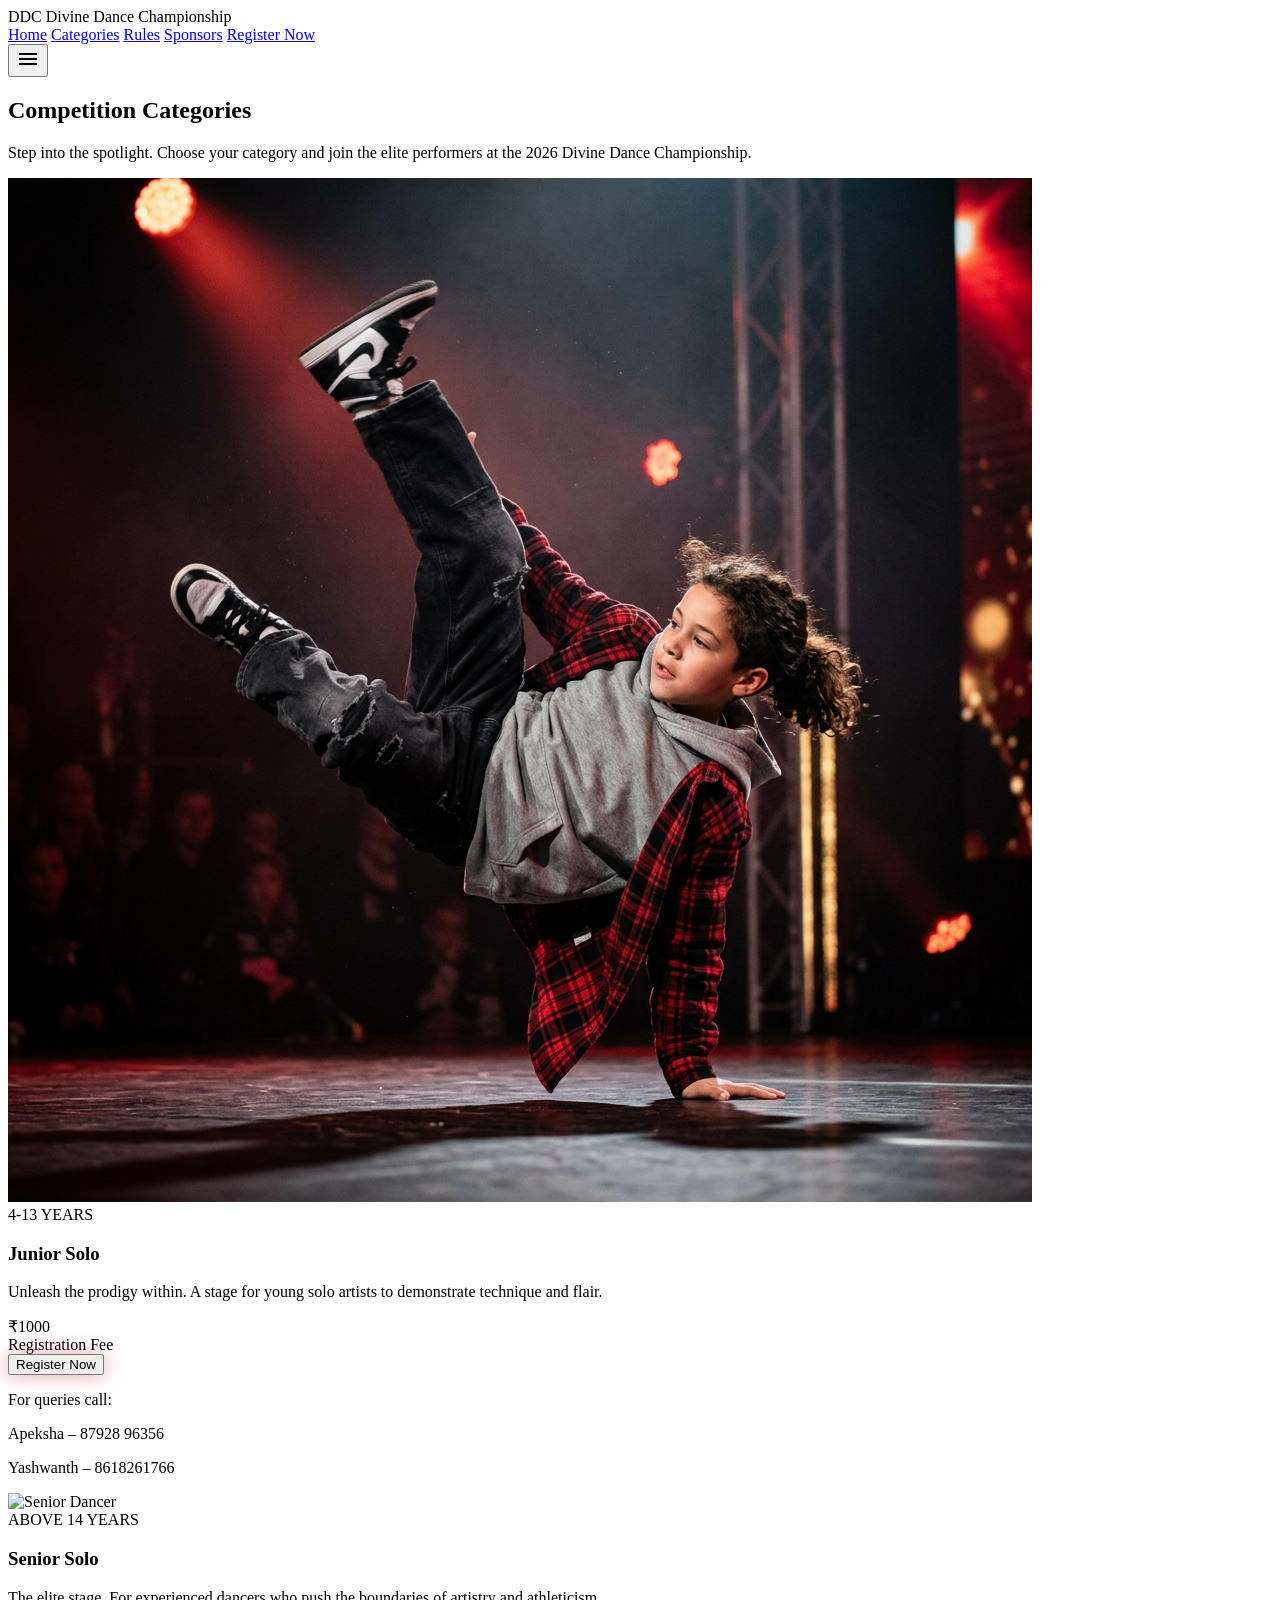
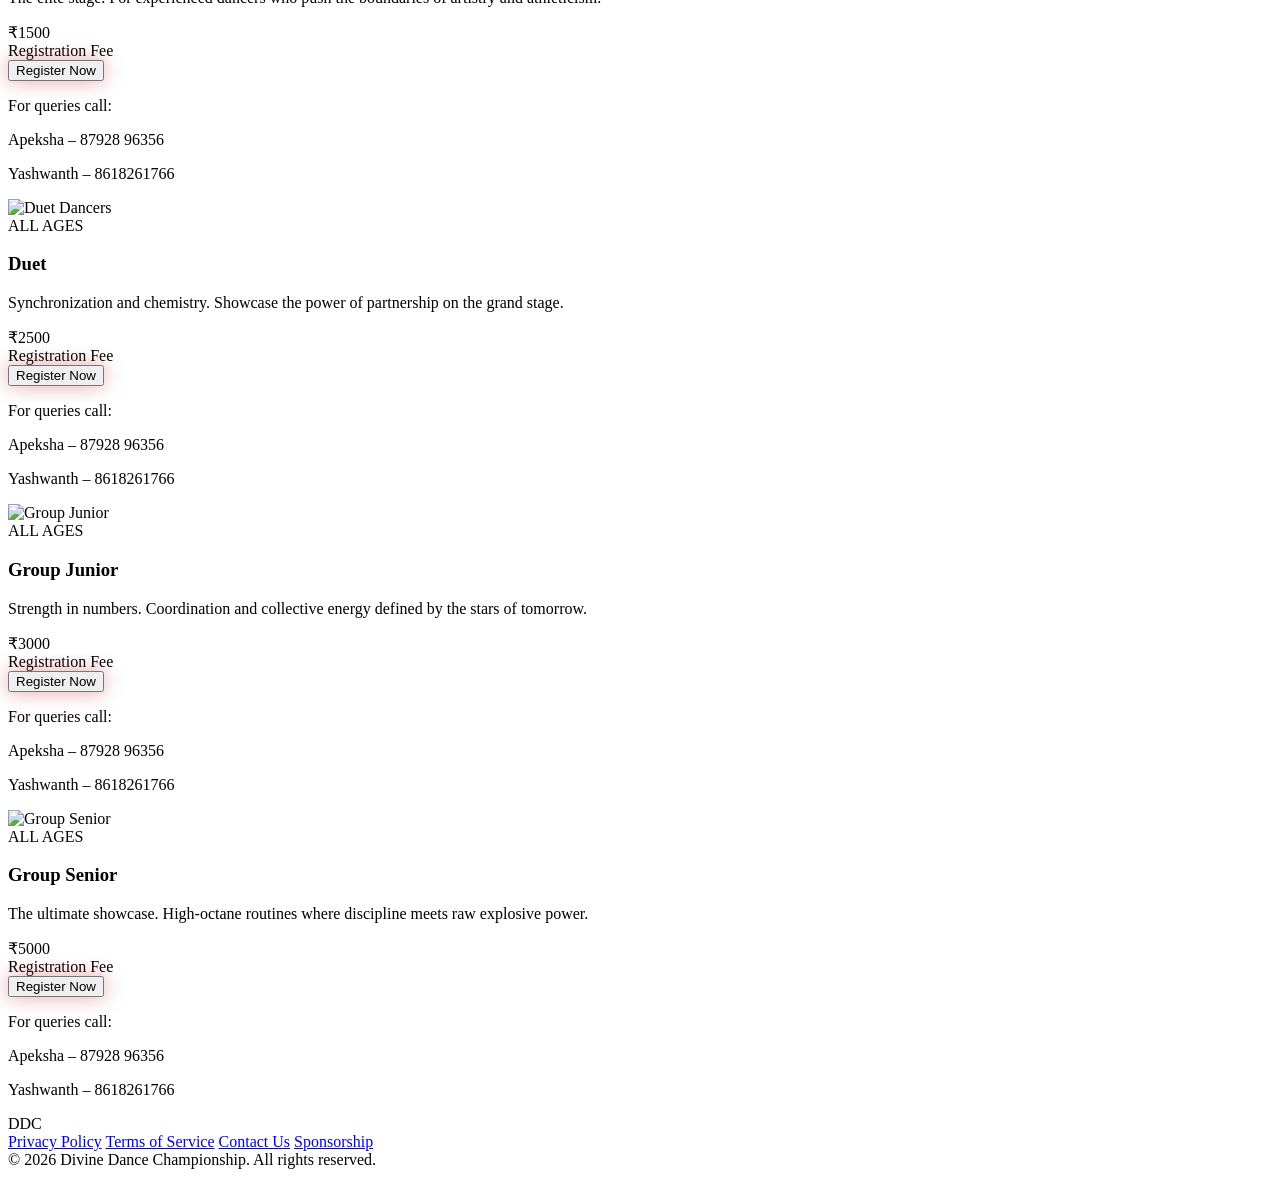
==== categories/index.html @ 865e6b77 "update" ====
<!DOCTYPE html>

<html class="dark" lang="en"><head>
<meta charset="utf-8"/>
<meta content="width=device-width, initial-scale=1.0" name="viewport"/>
<title>Competition Categories | Divine Dance Championship</title>
<script src="https://cdn.tailwindcss.com?plugins=forms,container-queries"></script>
<link href="https://fonts.googleapis.com/css2?family=Anybody:wght@600;700;800&amp;family=Montserrat:wght@400;700&amp;family=Space+Grotesk:wght@500&amp;display=swap" rel="stylesheet"/>
<link href="https://fonts.googleapis.com/css2?family=Material+Symbols+Outlined:wght,FILL@100..700,0..1&amp;display=swap" rel="stylesheet"/>
<link href="https://fonts.googleapis.com/css2?family=Material+Symbols+Outlined:wght,FILL@100..700,0..1&amp;display=swap" rel="stylesheet"/>
<script id="tailwind-config">
        tailwind.config = {
            darkMode: "class",
            theme: {
                extend: {
                    "colors": {
                        "surface-container-high": "#292a2a",
                        "on-tertiary-container": "#dddede",
                        "primary-container": "#be1e2d",
                        "secondary-fixed": "#e5e2e1",
                        "on-surface": "#e3e2e2",
                        "on-primary": "#68000f",
                        "inverse-on-surface": "#2f3031",
                        "on-secondary-container": "#b7b5b4",
                        "tertiary-fixed": "#e2e2e2",
                        "on-primary-container": "#ffd3d1",
                        "on-surface-variant": "#e3bebb",
                        "background": "#121414",
                        "surface-container-low": "#1b1c1c",
                        "inverse-primary": "#b91a2a",
                        "secondary": "#c8c6c5",
                        "on-secondary-fixed": "#1c1b1b",
                        "tertiary-fixed-dim": "#c6c6c7",
                        "primary-fixed": "#ffdad8",
                        "surface": "#121414",
                        "primary-fixed-dim": "#ffb3b0",
                        "surface-tint": "#ffb3b0",
                        "outline": "#aa8987",
                        "surface-dim": "#121414",
                        "secondary-container": "#474746",
                        "surface-container-highest": "#343535",
                        "secondary-fixed-dim": "#c8c6c5",
                        "on-tertiary-fixed": "#1a1c1c",
                        "inverse-surface": "#e3e2e2",
                        "outline-variant": "#5b403f",
                        "surface-container-lowest": "#0d0e0f",
                        "on-tertiary": "#2f3131",
                        "on-secondary": "#313030",
                        "error-container": "#93000a",
                        "on-primary-fixed": "#410006",
                        "on-secondary-fixed-variant": "#474746",
                        "error": "#ffb4ab",
                        "primary": "#ffb3b0",
                        "surface-container": "#1f2020",
                        "surface-variant": "#343535",
                        "on-error-container": "#ffdad6",
                        "on-primary-fixed-variant": "#930019",
                        "tertiary-container": "#606262",
                        "tertiary": "#c6c6c7",
                        "on-tertiary-fixed-variant": "#454747",
                        "surface-bright": "#383939",
                        "on-error": "#690005",
                        "on-background": "#e3e2e2"
                    },
                    "borderRadius": {
                        "DEFAULT": "0.125rem",
                        "lg": "0.25rem",
                        "xl": "0.5rem",
                        "full": "0.75rem"
                    },
                    "spacing": {
                        "margin-desktop": "64px",
                        "base": "8px",
                        "container-max-width": "1280px",
                        "margin-mobile": "16px",
                        "gutter": "24px"
                    },
                    "fontFamily": {
                        "display-lg": ["anybody"],
                        "body-lg": ["montserrat"],
                        "label-sm": ["spaceGrotesk"],
                        "body-md": ["montserrat"],
                        "headline-md": ["anybody"],
                        "headline-lg": ["anybody"],
                        "headline-lg-mobile": ["anybody"]
                    },
                    "fontSize": {
                        "display-lg": ["80px", {"lineHeight": "90px", "letterSpacing": "-0.02em", "fontWeight": "800"}],
                        "body-lg": ["18px", {"lineHeight": "28px", "fontWeight": "400"}],
                        "label-sm": ["12px", {"lineHeight": "16px", "letterSpacing": "0.1em", "fontWeight": "500"}],
                        "body-md": ["16px", {"lineHeight": "24px", "fontWeight": "400"}],
                        "headline-md": ["32px", {"lineHeight": "40px", "fontWeight": "600"}],
                        "headline-lg": ["48px", {"lineHeight": "56px", "fontWeight": "700"}],
                        "headline-lg-mobile": ["32px", {"lineHeight": "40px", "fontWeight": "700"}]
                    }
                }
            }
        }
    </script>
<style>
        .crimson-glow {
            box-shadow: 0 0 20px rgba(190, 30, 45, 0.4);
        }
        .crimson-glow:hover {
            box-shadow: 0 0 30px rgba(190, 30, 45, 0.6);
        }
        .ribbon-bg {
            background: linear-gradient(135deg, rgba(190, 30, 45, 0.1) 0%, transparent 50%, rgba(190, 30, 45, 0.05) 100%);
        }
    </style>
</head>
<body class="bg-background text-on-background min-h-screen font-body-md overflow-x-hidden">
<!-- TopNavBar Navigation Shell -->
<header class="bg-surface/80 dark:bg-surface/80 backdrop-blur-xl border-b border-outline-variant/30 shadow-lg shadow-primary-container/20 docked full-width top-0 z-50 sticky">
<nav class="flex justify-between items-center w-full px-margin-mobile md:px-margin-desktop py-4 max-w-container-max-width mx-auto">
<div class="text-headline-md font-display-lg font-bold text-primary dark:text-primary">
                DDC Divine Dance Championship
            </div>
<div class="hidden md:flex items-center gap-gutter font-display-lg text-label-sm uppercase tracking-widest">
<a class="text-on-surface-variant dark:text-on-surface-variant hover:text-primary transition-colors duration-300" href="/index.html">Home</a>
<a class="text-primary dark:text-primary border-b-2 border-primary pb-1" href="/categories/index.html">Categories</a>
<a class="text-on-surface-variant dark:text-on-surface-variant hover:text-primary transition-colors duration-300" href="/rules/index.html">Rules</a>
<a class="text-on-surface-variant dark:text-on-surface-variant hover:text-primary transition-colors duration-300" href="#">Sponsors</a>
<a class="bg-primary-container text-white px-6 py-2 rounded-lg font-bold hover:bg-primary-container/90 transition-all scale-95 active:scale-90" href="#">Register Now</a>
</div>
<!-- Mobile Menu Toggle (Simplified for Design) -->
<button class="md:hidden text-primary">
<span class="material-symbols-outlined">menu</span>
</button>
</nav>
</header>
<main class="relative">
<!-- Abstract Ribbon Backgrounds -->
<div class="absolute top-0 right-0 w-full h-[800px] pointer-events-none opacity-30 ribbon-bg skew-y-12"></div>
<div class="absolute top-[600px] left-0 w-1/2 h-[600px] pointer-events-none opacity-20 ribbon-bg -skew-y-12"></div>
<!-- Hero / Section Header -->
<section class="relative px-margin-mobile md:px-margin-desktop py-12 md:py-20 text-center max-w-container-max-width mx-auto">
<h1 class="font-display-lg text-headline-lg-mobile md:text-display-lg text-on-surface mb-4">Competition Categories</h1>
<p class="font-body-lg text-on-surface-variant max-w-2xl mx-auto mb-12">
                Step into the spotlight. Choose your category and join the elite performers at the 2026 Divine Dance Championship.
            </p>
</section>
<!-- Category Grid Section -->
<section class="px-margin-mobile md:px-margin-desktop pb-32 max-w-container-max-width mx-auto">
<div class="grid grid-cols-1 md:grid-cols-2 lg:grid-cols-3 gap-12">
<!-- Category Card: Junior Solo -->
<div class="group bg-surface-container-low border-t-4 border-primary-container/30 rounded-xl overflow-hidden transition-all duration-500 hover:-translate-y-2">
<div class="relative h-[400px]">
<img alt="Junior Dancer" class="w-full h-full object-cover grayscale group-hover:grayscale-0 transition-all duration-700" data-alt="A dynamic action shot of a young hip-hop dancer performing an athletic handstand freeze. The lighting is dramatic and cinematic with deep shadows and high-contrast highlights, fitting a high-energy dance competition aesthetic. The color palette features rich blacks, neutral grays, and bold crimson red accents. Professional photography style with a shallow depth of field in a studio setting." src="junior_solo.png"/>
<div class="absolute inset-0 bg-gradient-to-t from-surface-container-low via-transparent to-transparent"></div>
<div class="absolute top-4 left-4 bg-primary-container text-white px-4 py-1 rounded-full text-label-sm font-label-sm">
                            4-13 YEARS
                        </div>
</div>
<div class="p-8">
<h3 class="font-headline-md text-primary mb-2">Junior Solo</h3>
<p class="text-on-surface-variant mb-6">Unleash the prodigy within. A stage for young solo artists to demonstrate technique and flair.</p>
<div class="flex justify-between items-end mb-8">
<span class="font-display-lg text-headline-md text-on-surface">₹1000</span>
<div class="text-right text-label-sm text-on-surface-variant opacity-70">
                                Registration Fee
                            </div>
</div>
<button class="w-full py-4 bg-primary-container text-white font-bold rounded-lg crimson-glow transition-all mb-6">Register Now</button>
<div class="pt-6 border-t border-outline-variant/30 text-label-sm text-on-surface-variant">
<p class="mb-2">For queries call:</p>
<p>Apeksha – 87928 96356</p>
<p>Yashwanth – 8618261766</p>
</div>
</div>
</div>
<!-- Category Card: Senior Solo -->
<div class="group bg-surface-container-low border-t-4 border-primary-container/30 rounded-xl overflow-hidden transition-all duration-500 hover:-translate-y-2">
<div class="relative h-[400px]">
<img alt="Senior Dancer" class="w-full h-full object-cover grayscale group-hover:grayscale-0 transition-all duration-700" data-alt="A cinematic medium shot of a professional contemporary dancer in mid-leap, showcasing power and grace. The scene is illuminated by warm, spotlight-style lighting against a dark, atmospheric backdrop. The aesthetic is high-contrast and moody, emphasizing the movement with a dramatic crimson glow. The overall feel is one of intense focus and elite athletic performance in a championship setting." src="https://lh3.googleusercontent.com/aida-public/[base64]"/>
<div class="absolute inset-0 bg-gradient-to-t from-surface-container-low via-transparent to-transparent"></div>
<div class="absolute top-4 left-4 bg-primary-container text-white px-4 py-1 rounded-full text-label-sm font-label-sm">
                            ABOVE 14 YEARS
                        </div>
</div>
<div class="p-8">
<h3 class="font-headline-md text-primary mb-2">Senior Solo</h3>
<p class="text-on-surface-variant mb-6">The elite stage. For experienced dancers who push the boundaries of artistry and athleticism.</p>
<div class="flex justify-between items-end mb-8">
<span class="font-display-lg text-headline-md text-on-surface">₹1500</span>
<div class="text-right text-label-sm text-on-surface-variant opacity-70">
                                Registration Fee
                            </div>
</div>
<button class="w-full py-4 bg-primary-container text-white font-bold rounded-lg crimson-glow transition-all mb-6">Register Now</button>
<div class="pt-6 border-t border-outline-variant/30 text-label-sm text-on-surface-variant">
<p class="mb-2">For queries call:</p>
<p>Apeksha – 87928 96356</p>
<p>Yashwanth – 8618261766</p>
</div>
</div>
</div>
<!-- Category Card: Duet -->
<div class="group bg-surface-container-low border-t-4 border-primary-container/30 rounded-xl overflow-hidden transition-all duration-500 hover:-translate-y-2 lg:col-span-1">
<div class="relative h-[400px]">
<img alt="Duet Dancers" class="w-full h-full object-cover grayscale group-hover:grayscale-0 transition-all duration-700" data-alt="A stunning silhouette of two ballroom dancers in a passionate embrace, captured in a dimly lit hall with dramatic backlighting. The scene emphasizes movement and connection, with soft golden light highlighting their form against deep blacks. The composition is elegant and high-prestige, featuring a modern glassmorphism feel. Rich red tones are used as accent lighting to create a sense of urgency and drama." src="https://lh3.googleusercontent.com/aida-public/[base64]"/>
<div class="absolute inset-0 bg-gradient-to-t from-surface-container-low via-transparent to-transparent"></div>
<div class="absolute top-4 left-4 bg-primary-container text-white px-4 py-1 rounded-full text-label-sm font-label-sm">
                            ALL AGES
                        </div>
</div>
<div class="p-8">
<h3 class="font-headline-md text-primary mb-2">Duet</h3>
<p class="text-on-surface-variant mb-6">Synchronization and chemistry. Showcase the power of partnership on the grand stage.</p>
<div class="flex justify-between items-end mb-8">
<span class="font-display-lg text-headline-md text-on-surface">₹2500</span>
<div class="text-right text-label-sm text-on-surface-variant opacity-70">
                                Registration Fee
                            </div>
</div>
<button class="w-full py-4 bg-primary-container text-white font-bold rounded-lg crimson-glow transition-all mb-6">Register Now</button>
<div class="pt-6 border-t border-outline-variant/30 text-label-sm text-on-surface-variant">
<p class="mb-2">For queries call:</p>
<p>Apeksha – 87928 96356</p>
<p>Yashwanth – 8618261766</p>
</div>
</div>
</div>
<!-- Category Card: Group Junior -->
<div class="group bg-surface-container-low border-t-4 border-primary-container/30 rounded-xl overflow-hidden transition-all duration-500 hover:-translate-y-2 lg:col-span-1">
<div class="relative h-[400px]">
<img alt="Group Junior" class="w-full h-full object-cover grayscale group-hover:grayscale-0 transition-all duration-700" data-alt="A vibrant shot of a large youth dance troupe performing a synchronized routine on stage under bright colorful spotlights. The energetic movement is captured with a slight motion blur to convey speed and discipline. The lighting creates a high-contrast environment with deep black shadows and bright pops of primary red. Professional editorial dance photography style focusing on the collective energy of the young performers." src="https://lh3.googleusercontent.com/aida-public/[base64]"/>
<div class="absolute inset-0 bg-gradient-to-t from-surface-container-low via-transparent to-transparent"></div>
<div class="absolute top-4 left-4 bg-primary-container text-white px-4 py-1 rounded-full text-label-sm font-label-sm">
                            ALL AGES
                        </div>
</div>
<div class="p-8">
<h3 class="font-headline-md text-primary mb-2">Group Junior</h3>
<p class="text-on-surface-variant mb-6">Strength in numbers. Coordination and collective energy defined by the stars of tomorrow.</p>
<div class="flex justify-between items-end mb-8">
<span class="font-display-lg text-headline-md text-on-surface">₹3000</span>
<div class="text-right text-label-sm text-on-surface-variant opacity-70">
                                Registration Fee
                            </div>
</div>
<button class="w-full py-4 bg-primary-container text-white font-bold rounded-lg crimson-glow transition-all mb-6">Register Now</button>
<div class="pt-6 border-t border-outline-variant/30 text-label-sm text-on-surface-variant">
<p class="mb-2">For queries call:</p>
<p>Apeksha – 87928 96356</p>
<p>Yashwanth – 8618261766</p>
</div>
</div>
</div>
<!-- Category Card: Group Senior -->
<div class="group bg-surface-container-low border-t-4 border-primary-container/30 rounded-xl overflow-hidden transition-all duration-500 hover:-translate-y-2 lg:col-span-1">
<div class="relative h-[400px]">
<img alt="Group Senior" class="w-full h-full object-cover grayscale group-hover:grayscale-0 transition-all duration-700" data-alt="A massive group of professional adult dancers performing an explosive urban dance routine in a gritty, industrial setting with harsh dramatic lighting. The image emphasizes high-energy, raw power, and flawless synchronization. The lighting is dominated by a dark aesthetic with vibrant red beams cutting through the haze. The mood is high-stakes and prestigious, perfect for an elite dance championship promotional visual." src="https://lh3.googleusercontent.com/aida-public/[base64]"/>
<div class="absolute inset-0 bg-gradient-to-t from-surface-container-low via-transparent to-transparent"></div>
<div class="absolute top-4 left-4 bg-primary-container text-white px-4 py-1 rounded-full text-label-sm font-label-sm">
                            ALL AGES
                        </div>
</div>
<div class="p-8">
<h3 class="font-headline-md text-primary mb-2">Group Senior</h3>
<p class="text-on-surface-variant mb-6">The ultimate showcase. High-octane routines where discipline meets raw explosive power.</p>
<div class="flex justify-between items-end mb-8">
<span class="font-display-lg text-headline-md text-on-surface">₹5000</span>
<div class="text-right text-label-sm text-on-surface-variant opacity-70">
                                Registration Fee
                            </div>
</div>
<button class="w-full py-4 bg-primary-container text-white font-bold rounded-lg crimson-glow transition-all mb-6">Register Now</button>
<div class="pt-6 border-t border-outline-variant/30 text-label-sm text-on-surface-variant">
<p class="mb-2">For queries call:</p>
<p>Apeksha – 87928 96356</p>
<p>Yashwanth – 8618261766</p>
</div>
</div>
</div>
</div>
</section>
</main>
<!-- Footer Navigation Shell -->
<footer class="bg-surface-container-lowest dark:bg-surface-container-lowest border-t border-primary/20 full-width">
<div class="flex flex-col md:flex-row justify-between items-center px-margin-mobile md:px-margin-desktop py-12 gap-gutter max-w-container-max-width mx-auto">
<div class="font-display-lg text-headline-md text-on-surface mb-6 md:mb-0">
                DDC
            </div>
<div class="flex gap-8 text-on-surface-variant font-body-md text-body-md">
<a class="hover:text-on-surface transition-colors" href="#">Privacy Policy</a>
<a class="hover:text-on-surface transition-colors" href="#">Terms of Service</a>
<a class="hover:text-on-surface transition-colors" href="#">Contact Us</a>
<a class="hover:text-on-surface transition-colors" href="#">Sponsorship</a>
</div>
<div class="mt-8 md:mt-0 font-body-md text-body-md text-on-surface-variant opacity-60">
                © 2026 Divine Dance Championship. All rights reserved.
            </div>
</div>
</footer>
</body></html>
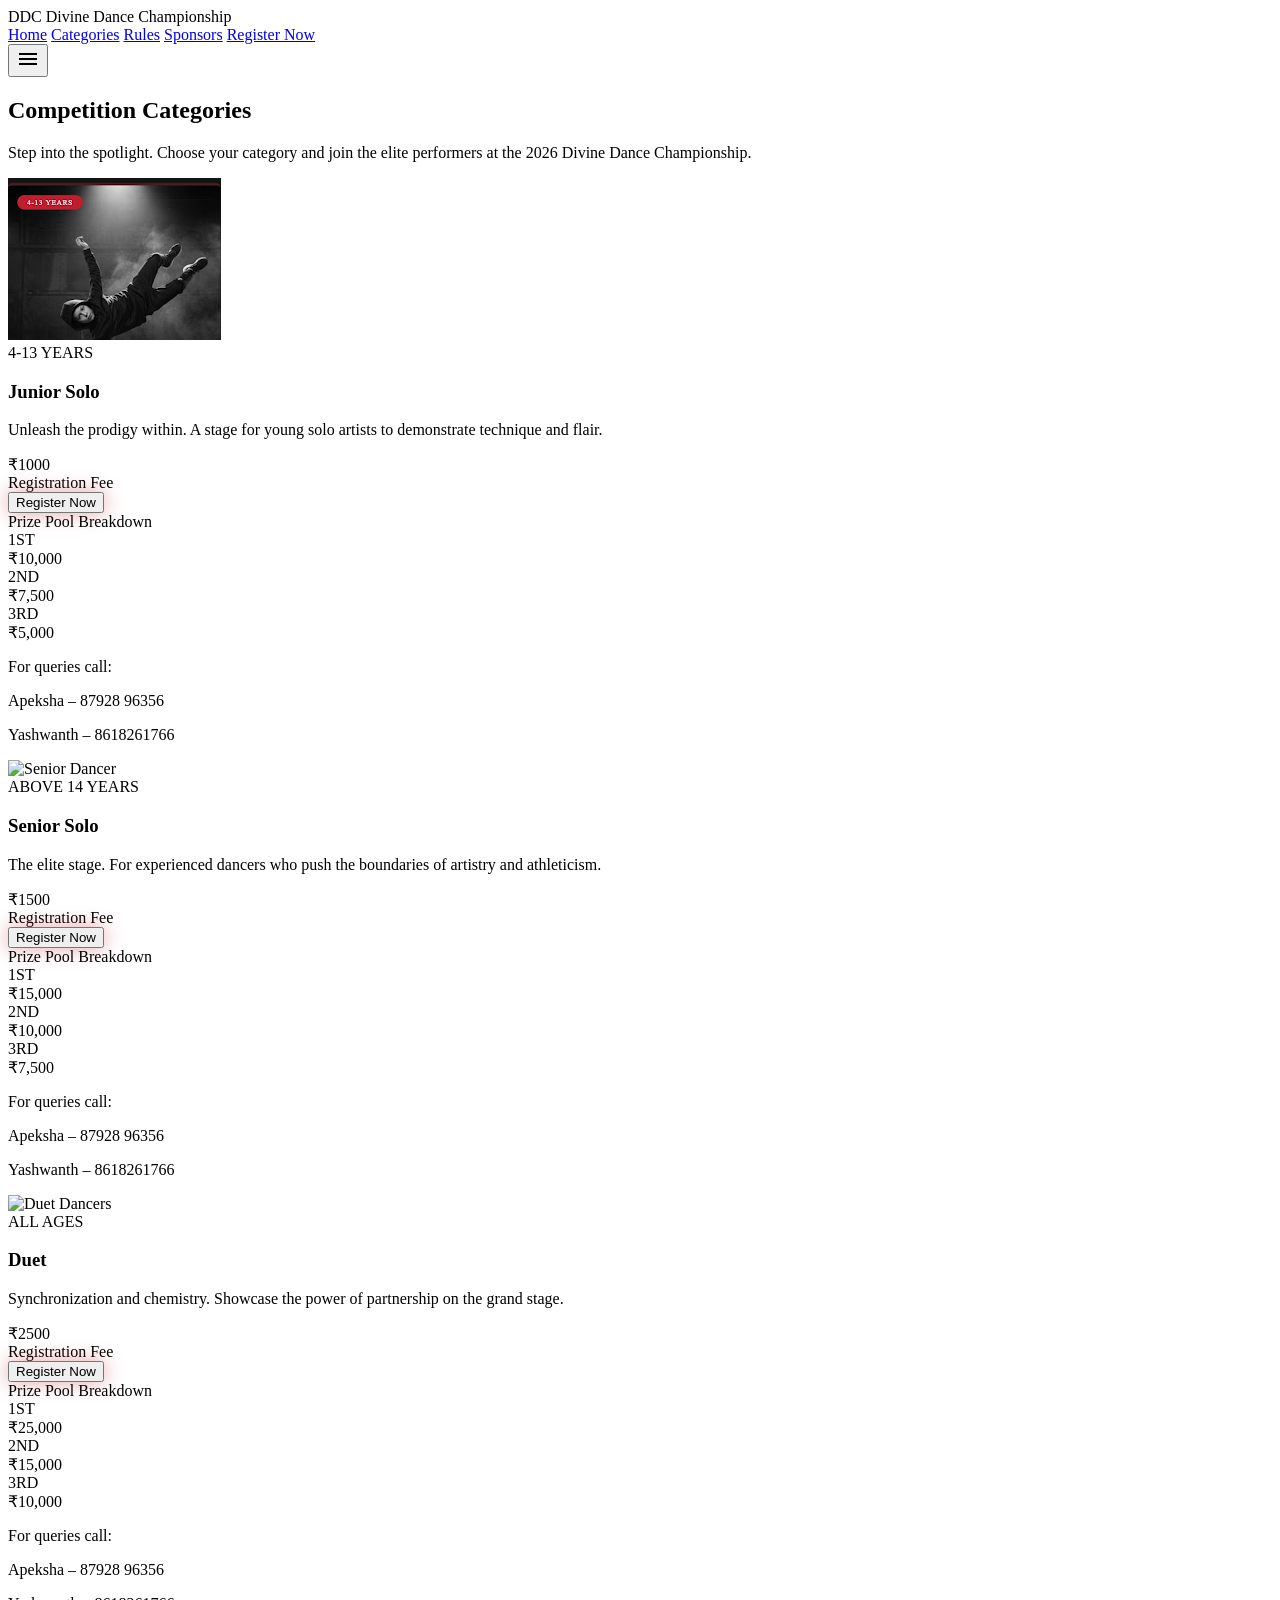
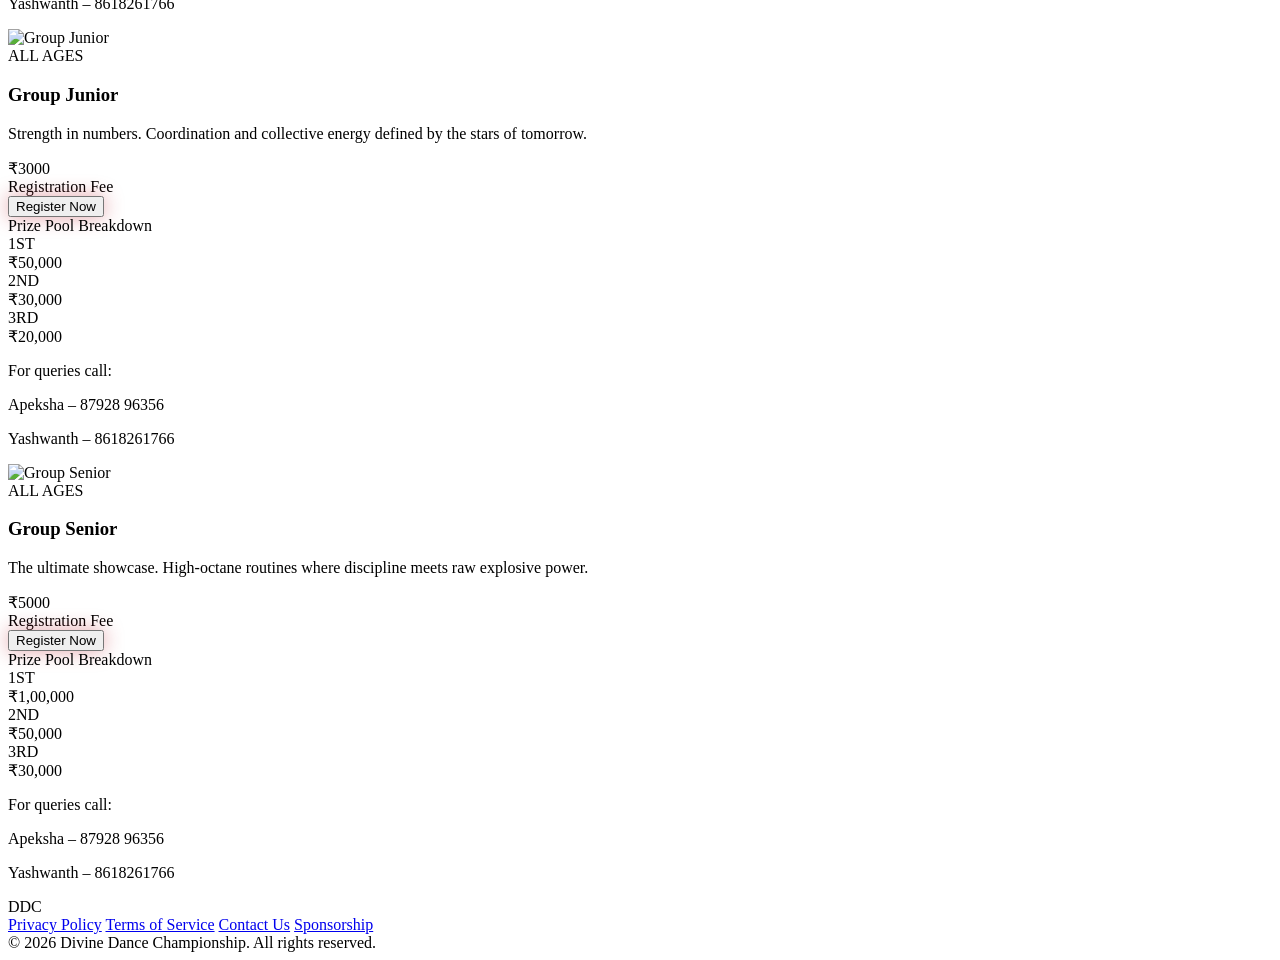
==== commit 9da29503: "Update interconnected links, add Prize Pool breakdown, and apply new Junior Solo image from final_up" ====
--- a/categories/index.html
+++ b/categories/index.html
@@ -146,7 +146,7 @@
 <!-- Category Card: Junior Solo -->
 <div class="group bg-surface-container-low border-t-4 border-primary-container/30 rounded-xl overflow-hidden transition-all duration-500 hover:-translate-y-2">
 <div class="relative h-[400px]">
-<img alt="Junior Dancer" class="w-full h-full object-cover grayscale group-hover:grayscale-0 transition-all duration-700" data-alt="A dynamic action shot of a young hip-hop dancer performing an athletic handstand freeze. The lighting is dramatic and cinematic with deep shadows and high-contrast highlights, fitting a high-energy dance competition aesthetic. The color palette features rich blacks, neutral grays, and bold crimson red accents. Professional photography style with a shallow depth of field in a studio setting." src="junior_solo.png"/>
+<img alt="Junior Dancer" class="w-full h-full object-cover grayscale group-hover:grayscale-0 transition-all duration-700" data-alt="A dynamic action shot of a young hip-hop dancer performing an athletic handstand freeze. The lighting is dramatic and cinematic with deep shadows and high-contrast highlights, fitting a high-energy dance competition aesthetic. The color palette features rich blacks, neutral grays, and bold crimson red accents. Professional photography style with a shallow depth of field in a studio setting." src="/junior_solo_cropped.png"/>
 <div class="absolute inset-0 bg-gradient-to-t from-surface-container-low via-transparent to-transparent"></div>
 <div class="absolute top-4 left-4 bg-primary-container text-white px-4 py-1 rounded-full text-label-sm font-label-sm">
                             4-13 YEARS
@@ -162,6 +162,23 @@
                             </div>
 </div>
 <button class="w-full py-4 bg-primary-container text-white font-bold rounded-lg crimson-glow transition-all mb-6">Register Now</button>
+<div class="mb-6">
+    <div class="text-[10px] font-label-sm tracking-widest text-on-surface mb-3 uppercase">Prize Pool Breakdown</div>
+    <div class="grid grid-cols-3 gap-2">
+        <div class="bg-surface-container-lowest p-3 rounded text-center border border-outline-variant/20">
+            <div class="text-[10px] font-label-sm text-on-surface-variant mb-1">1ST</div>
+            <div class="font-display-lg text-body-md font-bold text-[#FFD700]">₹10,000</div>
+        </div>
+        <div class="bg-surface-container-lowest p-3 rounded text-center border border-outline-variant/20">
+            <div class="text-[10px] font-label-sm text-on-surface-variant mb-1">2ND</div>
+            <div class="font-display-lg text-body-md font-bold text-[#C0C0C0]">₹7,500</div>
+        </div>
+        <div class="bg-surface-container-lowest p-3 rounded text-center border border-outline-variant/20">
+            <div class="text-[10px] font-label-sm text-on-surface-variant mb-1">3RD</div>
+            <div class="font-display-lg text-body-md font-bold text-[#CD7F32]">₹5,000</div>
+        </div>
+    </div>
+</div>
 <div class="pt-6 border-t border-outline-variant/30 text-label-sm text-on-surface-variant">
 <p class="mb-2">For queries call:</p>
 <p>Apeksha – 87928 96356</p>
@@ -188,6 +205,23 @@
                             </div>
 </div>
 <button class="w-full py-4 bg-primary-container text-white font-bold rounded-lg crimson-glow transition-all mb-6">Register Now</button>
+<div class="mb-6">
+    <div class="text-[10px] font-label-sm tracking-widest text-on-surface mb-3 uppercase">Prize Pool Breakdown</div>
+    <div class="grid grid-cols-3 gap-2">
+        <div class="bg-surface-container-lowest p-3 rounded text-center border border-outline-variant/20">
+            <div class="text-[10px] font-label-sm text-on-surface-variant mb-1">1ST</div>
+            <div class="font-display-lg text-body-md font-bold text-[#FFD700]">₹15,000</div>
+        </div>
+        <div class="bg-surface-container-lowest p-3 rounded text-center border border-outline-variant/20">
+            <div class="text-[10px] font-label-sm text-on-surface-variant mb-1">2ND</div>
+            <div class="font-display-lg text-body-md font-bold text-[#C0C0C0]">₹10,000</div>
+        </div>
+        <div class="bg-surface-container-lowest p-3 rounded text-center border border-outline-variant/20">
+            <div class="text-[10px] font-label-sm text-on-surface-variant mb-1">3RD</div>
+            <div class="font-display-lg text-body-md font-bold text-[#CD7F32]">₹7,500</div>
+        </div>
+    </div>
+</div>
 <div class="pt-6 border-t border-outline-variant/30 text-label-sm text-on-surface-variant">
 <p class="mb-2">For queries call:</p>
 <p>Apeksha – 87928 96356</p>
@@ -214,6 +248,23 @@
                             </div>
 </div>
 <button class="w-full py-4 bg-primary-container text-white font-bold rounded-lg crimson-glow transition-all mb-6">Register Now</button>
+<div class="mb-6">
+    <div class="text-[10px] font-label-sm tracking-widest text-on-surface mb-3 uppercase">Prize Pool Breakdown</div>
+    <div class="grid grid-cols-3 gap-2">
+        <div class="bg-surface-container-lowest p-3 rounded text-center border border-outline-variant/20">
+            <div class="text-[10px] font-label-sm text-on-surface-variant mb-1">1ST</div>
+            <div class="font-display-lg text-body-md font-bold text-[#FFD700]">₹25,000</div>
+        </div>
+        <div class="bg-surface-container-lowest p-3 rounded text-center border border-outline-variant/20">
+            <div class="text-[10px] font-label-sm text-on-surface-variant mb-1">2ND</div>
+            <div class="font-display-lg text-body-md font-bold text-[#C0C0C0]">₹15,000</div>
+        </div>
+        <div class="bg-surface-container-lowest p-3 rounded text-center border border-outline-variant/20">
+            <div class="text-[10px] font-label-sm text-on-surface-variant mb-1">3RD</div>
+            <div class="font-display-lg text-body-md font-bold text-[#CD7F32]">₹10,000</div>
+        </div>
+    </div>
+</div>
 <div class="pt-6 border-t border-outline-variant/30 text-label-sm text-on-surface-variant">
 <p class="mb-2">For queries call:</p>
 <p>Apeksha – 87928 96356</p>
@@ -240,6 +291,23 @@
                             </div>
 </div>
 <button class="w-full py-4 bg-primary-container text-white font-bold rounded-lg crimson-glow transition-all mb-6">Register Now</button>
+<div class="mb-6">
+    <div class="text-[10px] font-label-sm tracking-widest text-on-surface mb-3 uppercase">Prize Pool Breakdown</div>
+    <div class="grid grid-cols-3 gap-2">
+        <div class="bg-surface-container-lowest p-3 rounded text-center border border-outline-variant/20">
+            <div class="text-[10px] font-label-sm text-on-surface-variant mb-1">1ST</div>
+            <div class="font-display-lg text-body-md font-bold text-[#FFD700]">₹50,000</div>
+        </div>
+        <div class="bg-surface-container-lowest p-3 rounded text-center border border-outline-variant/20">
+            <div class="text-[10px] font-label-sm text-on-surface-variant mb-1">2ND</div>
+            <div class="font-display-lg text-body-md font-bold text-[#C0C0C0]">₹30,000</div>
+        </div>
+        <div class="bg-surface-container-lowest p-3 rounded text-center border border-outline-variant/20">
+            <div class="text-[10px] font-label-sm text-on-surface-variant mb-1">3RD</div>
+            <div class="font-display-lg text-body-md font-bold text-[#CD7F32]">₹20,000</div>
+        </div>
+    </div>
+</div>
 <div class="pt-6 border-t border-outline-variant/30 text-label-sm text-on-surface-variant">
 <p class="mb-2">For queries call:</p>
 <p>Apeksha – 87928 96356</p>
@@ -266,6 +334,23 @@
                             </div>
 </div>
 <button class="w-full py-4 bg-primary-container text-white font-bold rounded-lg crimson-glow transition-all mb-6">Register Now</button>
+<div class="mb-6">
+    <div class="text-[10px] font-label-sm tracking-widest text-on-surface mb-3 uppercase">Prize Pool Breakdown</div>
+    <div class="grid grid-cols-3 gap-2">
+        <div class="bg-surface-container-lowest p-3 rounded text-center border border-outline-variant/20">
+            <div class="text-[10px] font-label-sm text-on-surface-variant mb-1">1ST</div>
+            <div class="font-display-lg text-body-md font-bold text-[#FFD700]">₹1,00,000</div>
+        </div>
+        <div class="bg-surface-container-lowest p-3 rounded text-center border border-outline-variant/20">
+            <div class="text-[10px] font-label-sm text-on-surface-variant mb-1">2ND</div>
+            <div class="font-display-lg text-body-md font-bold text-[#C0C0C0]">₹50,000</div>
+        </div>
+        <div class="bg-surface-container-lowest p-3 rounded text-center border border-outline-variant/20">
+            <div class="text-[10px] font-label-sm text-on-surface-variant mb-1">3RD</div>
+            <div class="font-display-lg text-body-md font-bold text-[#CD7F32]">₹30,000</div>
+        </div>
+    </div>
+</div>
 <div class="pt-6 border-t border-outline-variant/30 text-label-sm text-on-surface-variant">
 <p class="mb-2">For queries call:</p>
 <p>Apeksha – 87928 96356</p>
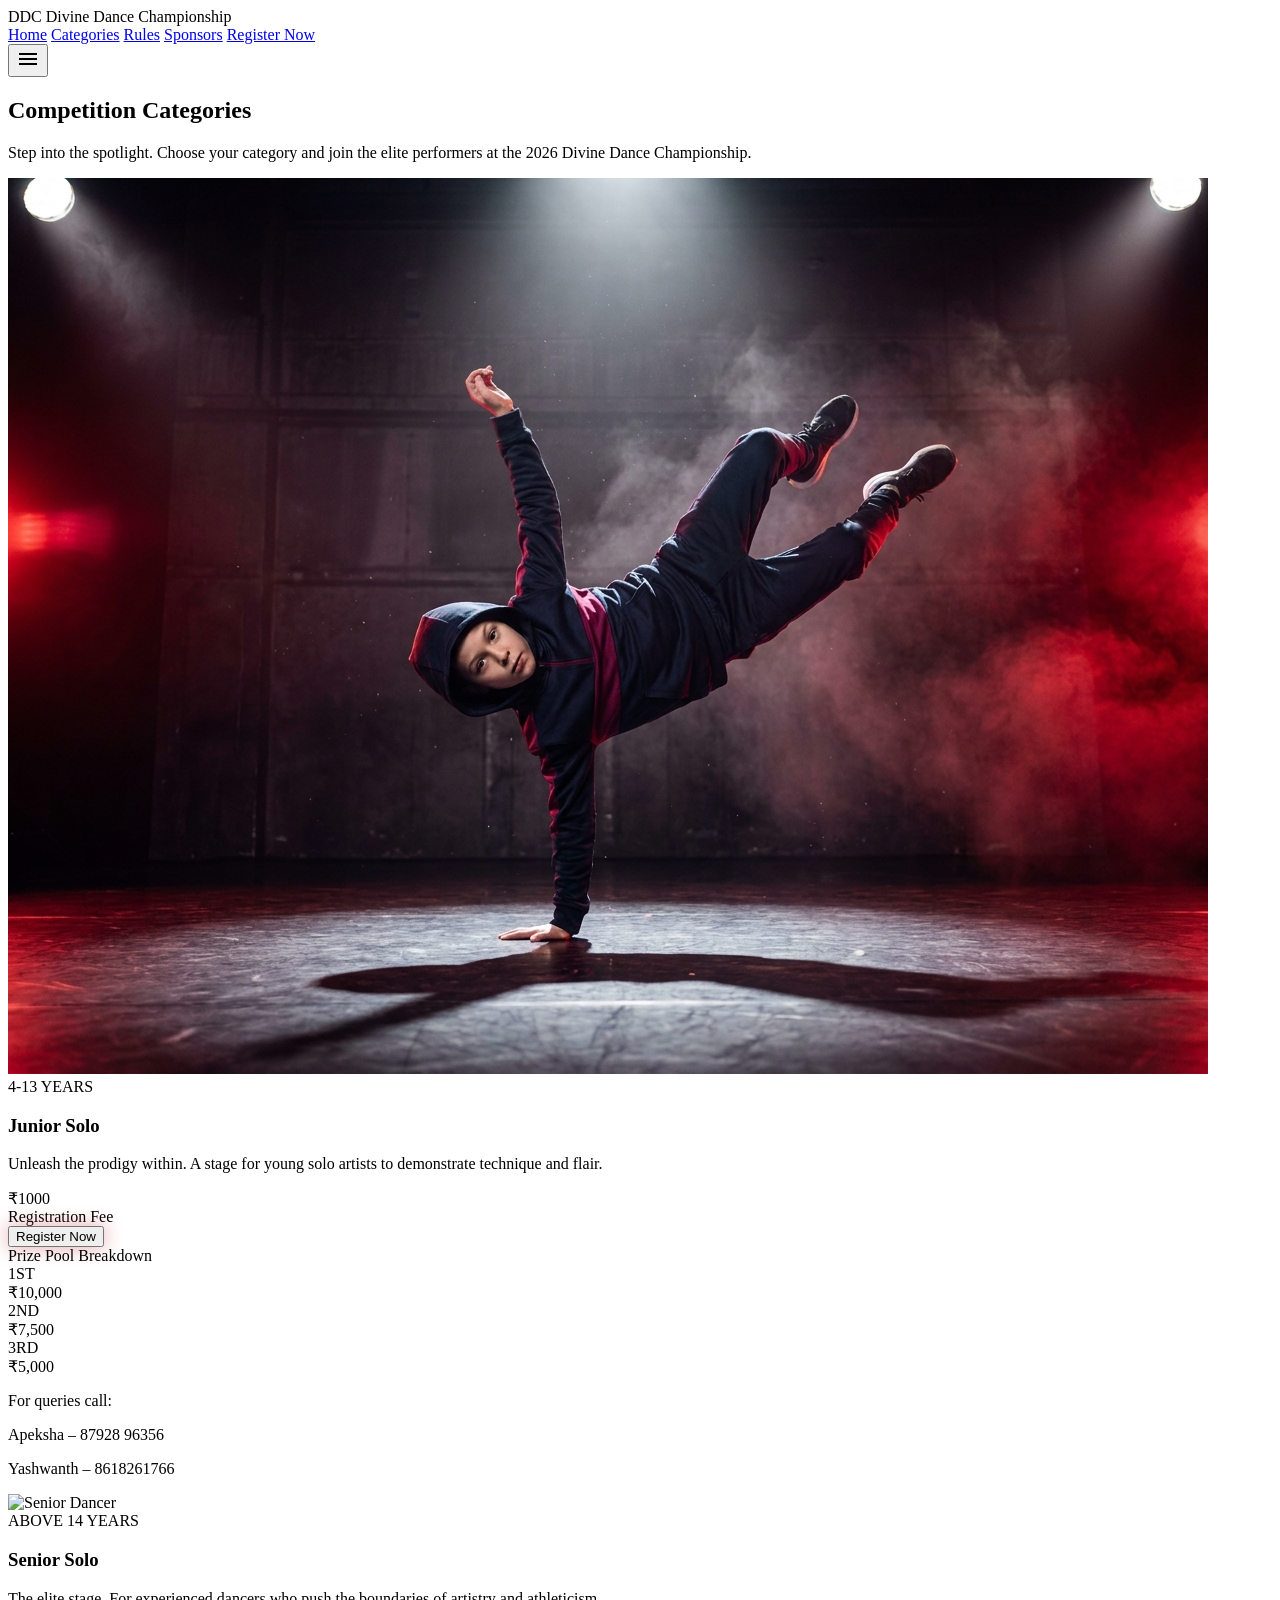
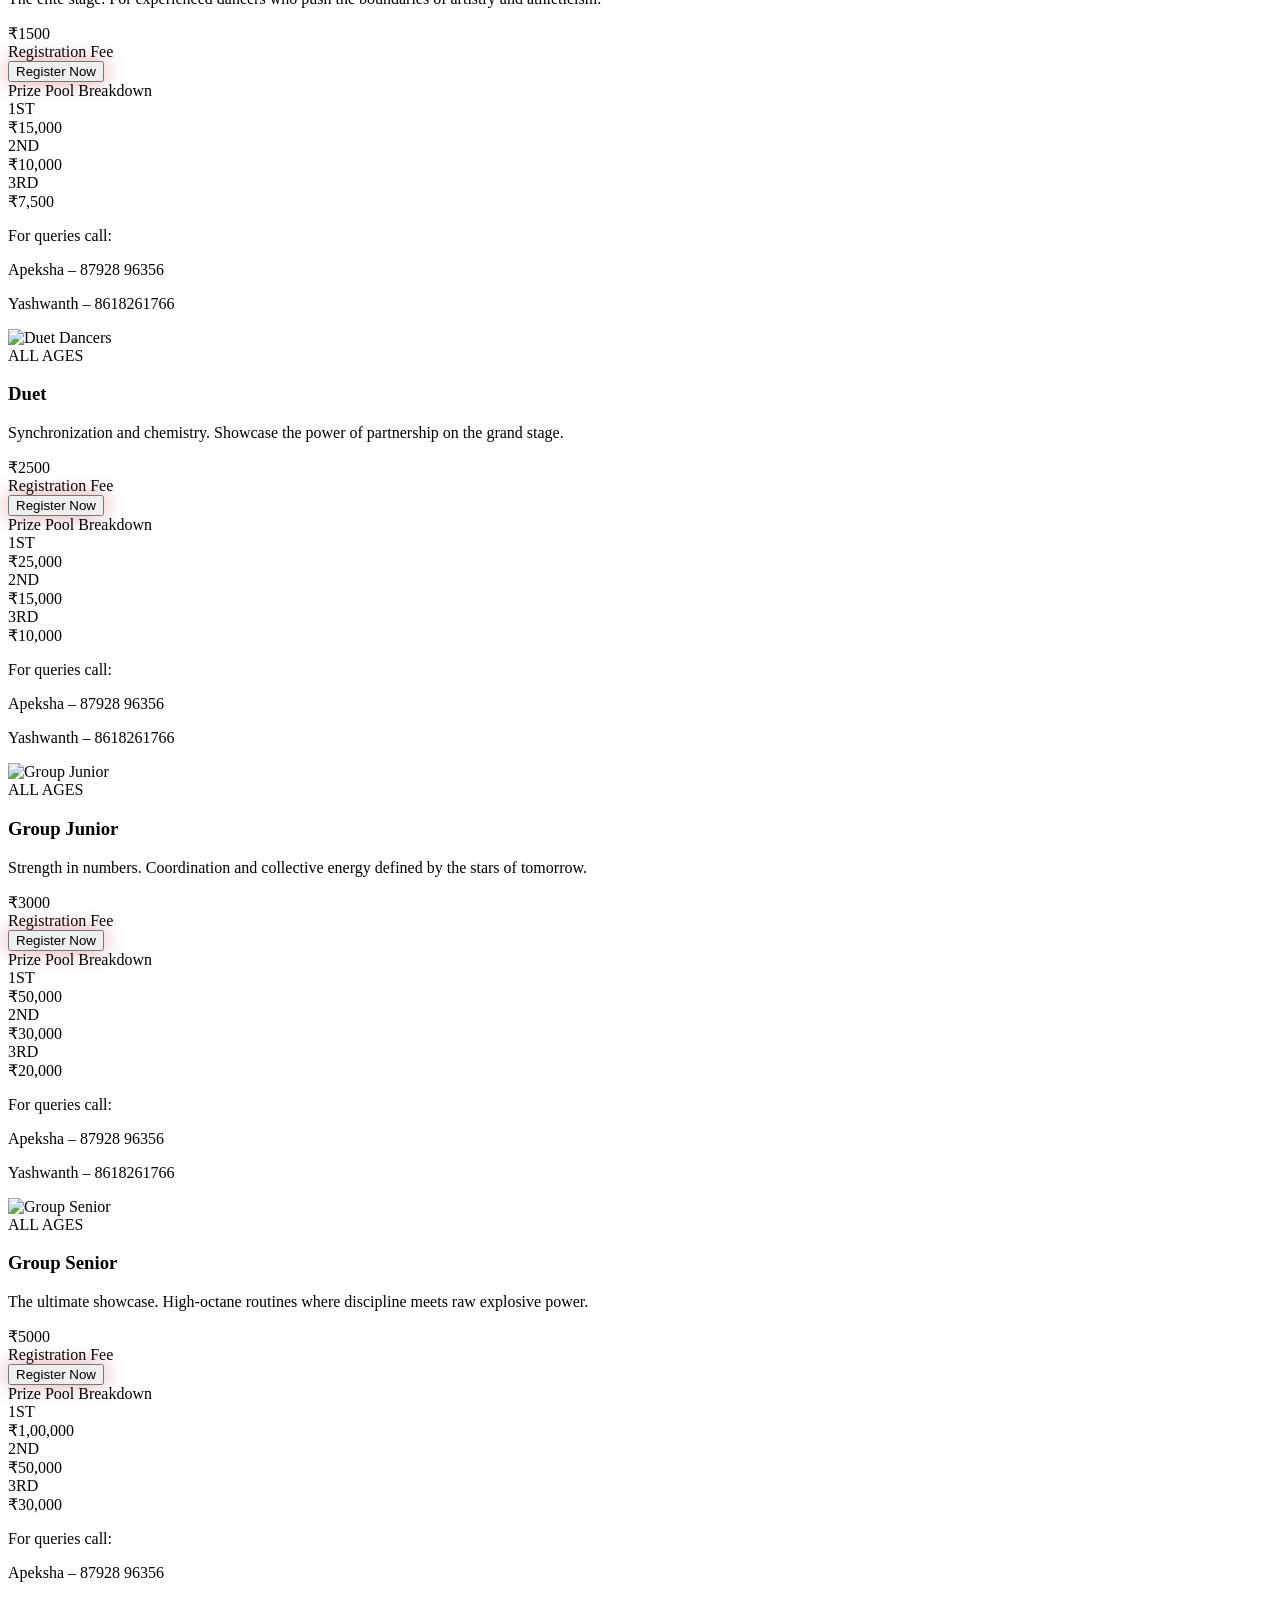
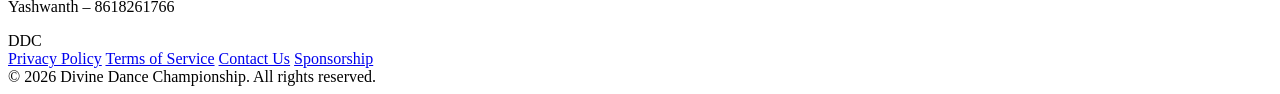
==== commit 994081f9: "Update Junior Solo image to use the high-quality regenerated version" ====
--- a/categories/index.html
+++ b/categories/index.html
@@ -146,7 +146,7 @@
 <!-- Category Card: Junior Solo -->
 <div class="group bg-surface-container-low border-t-4 border-primary-container/30 rounded-xl overflow-hidden transition-all duration-500 hover:-translate-y-2">
 <div class="relative h-[400px]">
-<img alt="Junior Dancer" class="w-full h-full object-cover grayscale group-hover:grayscale-0 transition-all duration-700" data-alt="A dynamic action shot of a young hip-hop dancer performing an athletic handstand freeze. The lighting is dramatic and cinematic with deep shadows and high-contrast highlights, fitting a high-energy dance competition aesthetic. The color palette features rich blacks, neutral grays, and bold crimson red accents. Professional photography style with a shallow depth of field in a studio setting." src="/junior_solo_cropped.png"/>
+<img alt="Junior Dancer" class="w-full h-full object-cover grayscale group-hover:grayscale-0 transition-all duration-700" data-alt="A dynamic action shot of a young hip-hop dancer performing an athletic handstand freeze. The lighting is dramatic and cinematic with deep shadows and high-contrast highlights, fitting a high-energy dance competition aesthetic. The color palette features rich blacks, neutral grays, and bold crimson red accents. Professional photography style with a shallow depth of field in a studio setting." src="/junior_solo/screen.png"/>
 <div class="absolute inset-0 bg-gradient-to-t from-surface-container-low via-transparent to-transparent"></div>
 <div class="absolute top-4 left-4 bg-primary-container text-white px-4 py-1 rounded-full text-label-sm font-label-sm">
                             4-13 YEARS
